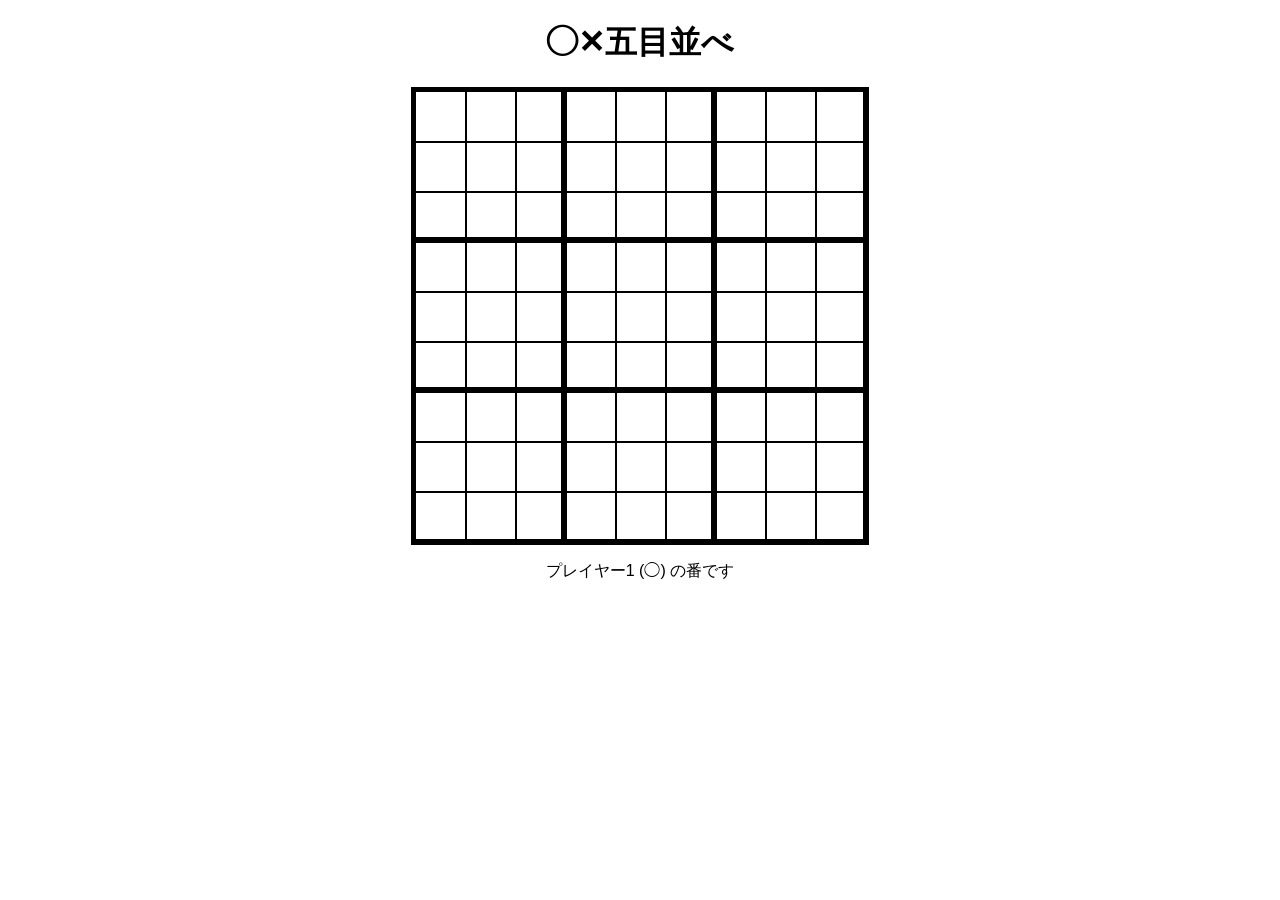
==== index.html @ 8cf99a4a "1" ====
<!DOCTYPE html>
<html lang="ja">
<head>
	<meta charset="UTF-8">
	<meta name="viewport" content="width=device-width, initial-scale=1.0">
	<title>◯✕五目並べ</title>
	<style>
		body { text-align: center; font-family: Arial, sans-serif; }
		.board-container { position: relative; display: inline-block; }
		.board {
			display: grid;
			grid-template-columns: repeat(9, 50px);
			grid-template-rows: repeat(9, 50px);
			position: relative;
			border: 4px solid black;
		}
		.cell {
			width: 50px; height: 50px;
			display: flex;
			align-items: center;
			justify-content: center;
			border: 1px solid black;
			font-size: 32px;
			cursor: pointer;
			user-select: none;
			font-weight: bold;
		}
		.small-board {
			position: absolute;
			width: 156px; height: 156px;
			border: 4px solid black;
			box-sizing: border-box;
			background-color: transparent;
			pointer-events: none;
		}
		.large-mark {
			font-size: 48px;
			color: red;
			font-weight: bold;
		}
		.cell.occupied-o { color: red; }
		.cell.occupied-x { color: black; }
	</style>
</head>
<body>
	<h1>◯✕五目並べ</h1>
	<div class="board-container">
		<div id="game-board" class="board"></div>
	</div>
	<p id="status">プレイヤー1 (◯) の番です</p>
	<script src="index.js"></script>
</body>
</html>
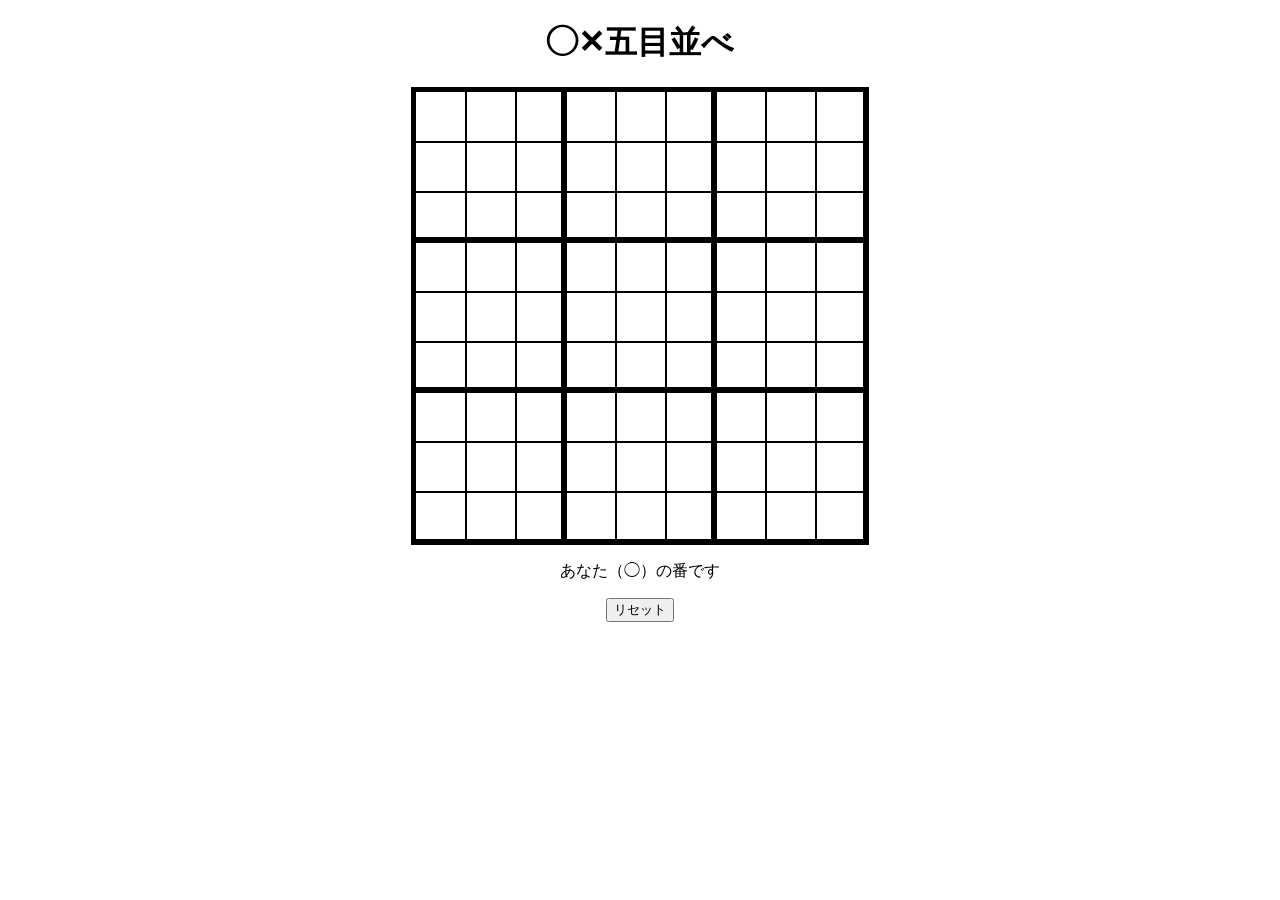
==== commit 996034c0: "update&AI" ====
--- a/index.html
+++ b/index.html
@@ -4,43 +4,7 @@
 	<meta charset="UTF-8">
 	<meta name="viewport" content="width=device-width, initial-scale=1.0">
 	<title>◯✕五目並べ</title>
-	<style>
-		body { text-align: center; font-family: Arial, sans-serif; }
-		.board-container { position: relative; display: inline-block; }
-		.board {
-			display: grid;
-			grid-template-columns: repeat(9, 50px);
-			grid-template-rows: repeat(9, 50px);
-			position: relative;
-			border: 4px solid black;
-		}
-		.cell {
-			width: 50px; height: 50px;
-			display: flex;
-			align-items: center;
-			justify-content: center;
-			border: 1px solid black;
-			font-size: 32px;
-			cursor: pointer;
-			user-select: none;
-			font-weight: bold;
-		}
-		.small-board {
-			position: absolute;
-			width: 156px; height: 156px;
-			border: 4px solid black;
-			box-sizing: border-box;
-			background-color: transparent;
-			pointer-events: none;
-		}
-		.large-mark {
-			font-size: 48px;
-			color: red;
-			font-weight: bold;
-		}
-		.cell.occupied-o { color: red; }
-		.cell.occupied-x { color: black; }
-	</style>
+	<link href="index.css" rel="stylesheet" type="text/css" media="all">
 </head>
 <body>
 	<h1>◯✕五目並べ</h1>
@@ -48,6 +12,7 @@
 		<div id="game-board" class="board"></div>
 	</div>
 	<p id="status">プレイヤー1 (◯) の番です</p>
+	<button id="reset-btn">リセット</button>
 	<script src="index.js"></script>
 </body>
 </html>
--- a/index.css
+++ b/index.css
@@ -0,0 +1,68 @@
+body {
+	text-align: center;
+	font-family: Arial, sans-serif;
+}
+
+.board-container {
+	position: relative;
+	display: inline-block;
+}
+
+.board {
+	display: grid;
+	grid-template-columns: repeat(9, 50px);
+	grid-template-rows: repeat(9, 50px);
+	position: relative;
+	border: 4px solid black;
+}
+
+.cell {
+	width: 50px;
+	height: 50px;
+	display: flex;
+	align-items: center;
+	justify-content: center;
+	border: 1px solid black;
+	font-size: 32px;
+	cursor: pointer;
+	user-select: none;
+	font-weight: bold;
+}
+
+.small-board {
+	position: absolute;
+	width: 156px;
+	height: 156px;
+	border: 4px solid black;
+	box-sizing: border-box;
+	background-color: transparent;
+	pointer-events: none;
+}
+
+.large-mark {
+	font-size: 140px;
+	font-weight: bold;
+	display: flex;
+	justify-content: center;
+	align-items: center;
+	width: 150px;
+	height: 150px;
+	pointer-events: none;
+}
+
+.winning-line {
+	position: absolute;
+	height: 3px;
+	background-color: red;
+	transform-origin: 0 0;
+	pointer-events: none;
+	z-index: 10;
+}
+
+.cell.occupied-o {
+	color: red;
+}
+
+.cell.occupied-x {
+	color: black;
+}
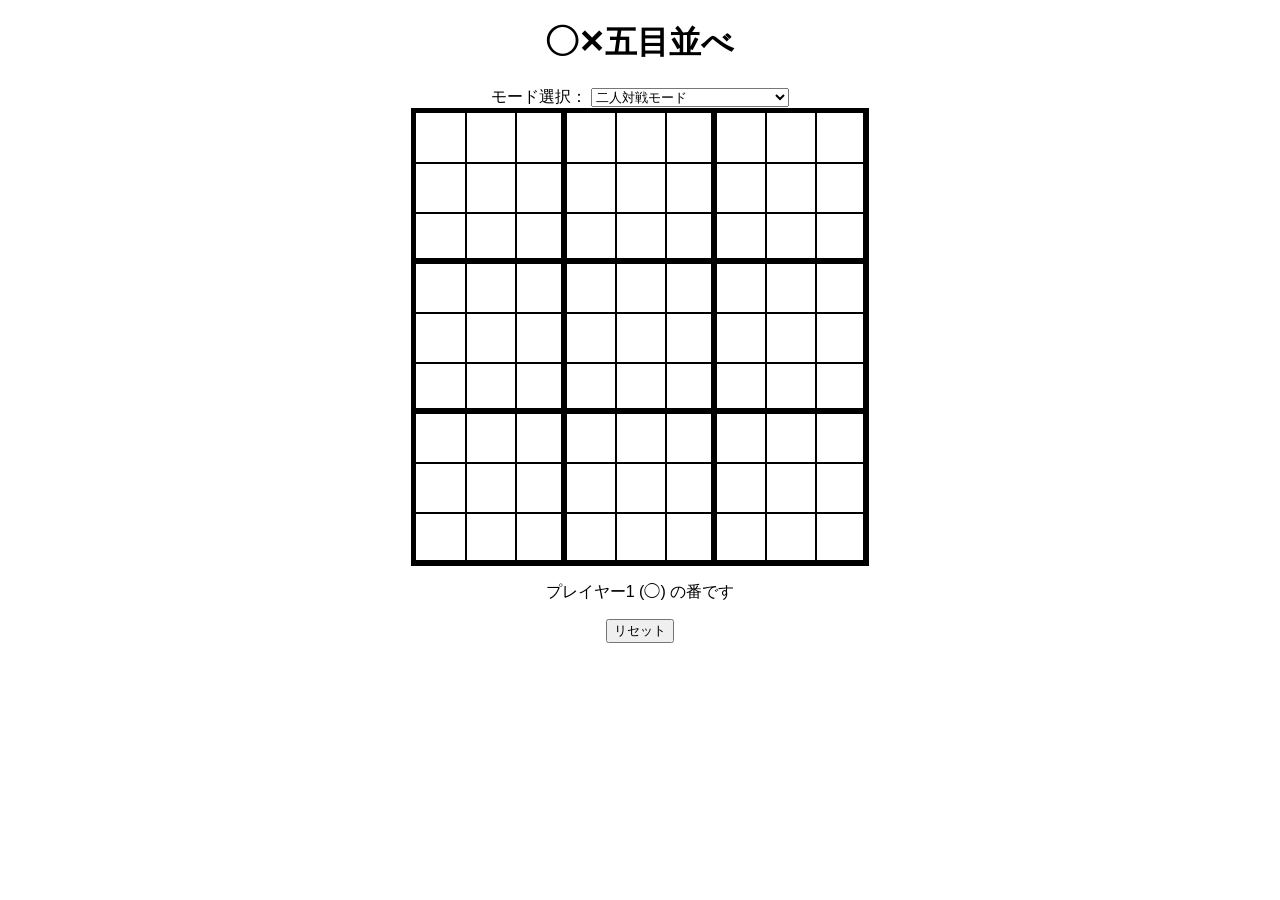
==== commit dea592c1: "last" ====
--- a/index.html
+++ b/index.html
@@ -8,6 +8,13 @@
 </head>
 <body>
 	<h1>◯✕五目並べ</h1>
+	<!-- ゲームモード選択 -->
+	<label for="game-mode">モード選択：</label>
+	<select id="game-mode">
+		<option value="two">二人対戦モード</option>
+		<option value="ai">AI対戦モード（あなた vs AI）</option>
+	</select>
+	<br>
 	<div class="board-container">
 		<div id="game-board" class="board"></div>
 	</div>
